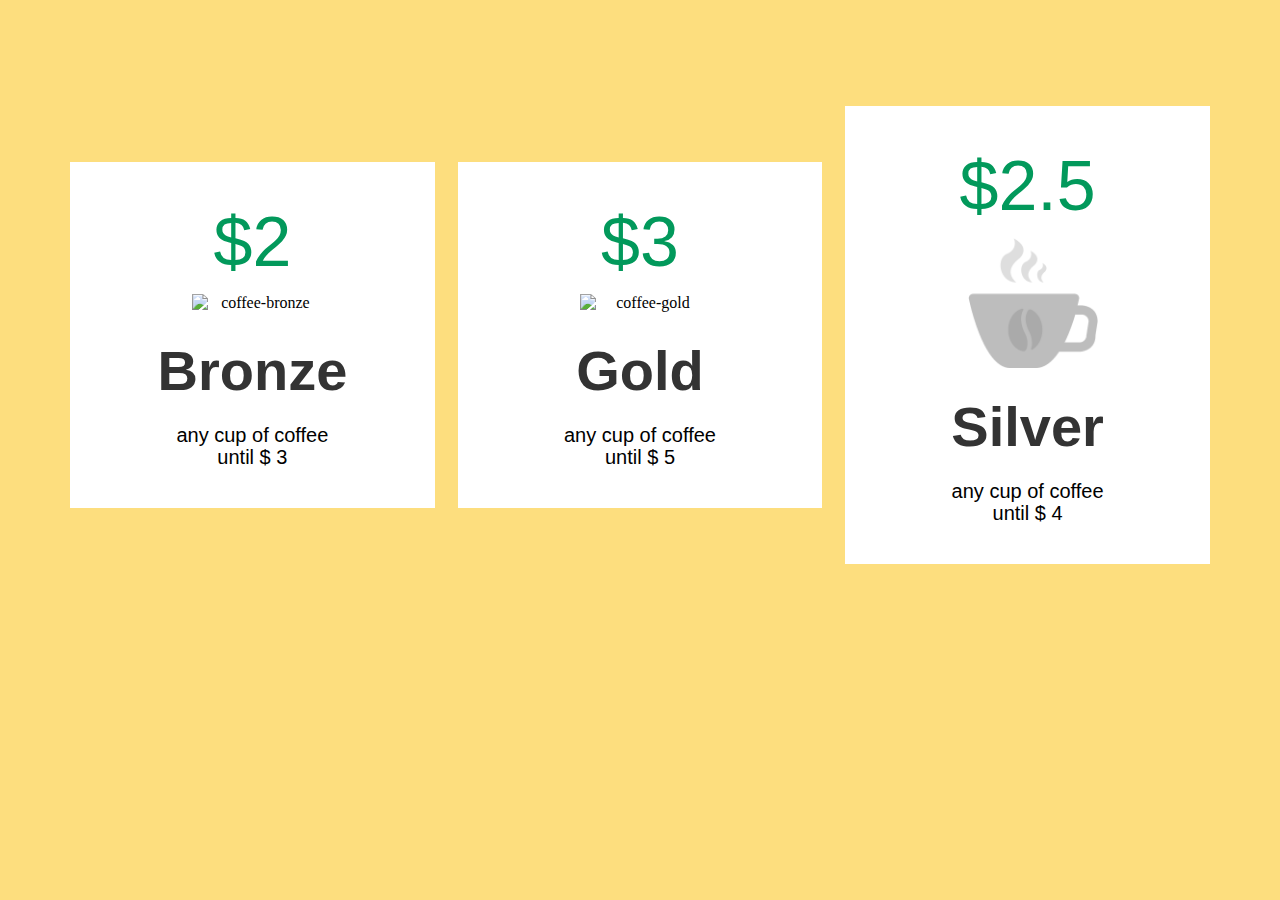
==== task-9-1/index.html @ cc653571 "first commit" ====
<!DOCTYPE html>
<html lang="en">

<head>
    <meta charset="UTF-8">
    <meta http-equiv="X-UA-Compatible" content="IE=edge">
    <meta name="viewport" content="width=device-width, initial-scale=1.0">
    <link rel="stylesheet" href="style.css">
    <title>Coffee</title>
</head>

<body>
    <main class="main">
        <div class="container">
            <section class="coffee">
                <ul class="coffee-list">
                    <li class="coffee-item">
                        <span class="coffee-price">&#36;2</span>
                        <div class="coffee-image">
                            <img src="/image/coffee-bronze.png" alt="coffee-bronze">
                        </div>
                        <h1 class="coffee-title">Bronze </h1>
                        <p class="coffee-text">any cup of coffee until &#36 3</p>

                    </li>
                    <li class="coffee-item">
                        <span class="coffee-price">&#36;3</span>
                        <div class="coffee-image">
                            <img src="/image/coffee-gold.png" alt="coffee-gold">
                        </div>
                        <h2 class="coffee-title"> Gold </h2>
                        <p class="coffee-text">any cup of coffee until &#36 5</p>
                    </li>
                    <li class="coffee-item">
                        <span class="coffee-price">&#36;2.5</span>
                        <div class="coffee-image">
                            <img src="./image/coffee-silver.png" alt="coffee-silver">
                        </div>
                        <h2 class="coffee-title"> Silver </h2>
                        <p class="coffee-text">any cup of coffee until &#36 4</p>
                    </li>
                </ul>
            </section>
        </div>
    </main>
</body>

</html>
---- task-9-1/style.css ----
@font-face {
    font-family: 'Miso Bold';
    font-style: normal;
    font-weight: 700;
    font-display: swap;
    src: url(/fonts/Miso/miso-bold-webfont.woff2) format('woff2'), url(/fonts/Miso/miso-bold-webfont.woff) format('woff'), url(/fonts/Miso/miso-bold-webfont.ttf) format('truetype');
}

@font-face {
    font-family: 'Lato Light';
    font-style: normal;
    font-weight: 300;
    font-display: swap;
    src: url(/fonts/Lato/Lato-Light.woff2)format('woff2'), url(/fonts/Lato/Lato-Light.woff) format('woff'), url(/fonts/Lato/Lato-Light.ttf) format('truetype');
}

@font-face {
    font-family: 'Miso Regular';
    font-style: normal;
    font-weight: 400;
    font-display: swap;
    src: url(/fonts/Miso/miso-regular-webfont.woff2)format('woff2'), url(/fonts/Miso/miso-regular-webfont.woff) format('woff'), url(/fonts/Miso/miso-regular-webfont.ttf) format('truetype');
}

* {
    box-sizing: border-box;
}

html,
body {
    margin: 0;
    padding: 0;
}

h1,
h2,
h3,
h4,
h5,
h6,
p {
    margin: 0;
}

ul {
    padding: 0;
    margin: 0;
    list-style: none;
}

body {
    background-color: #fdde7e;
}

.container {
    width: 100%;
    max-width: 1200px;
    padding: 0 30px;
    margin: 0 auto;
}

.coffee {
    padding: 60px 0;
}

.coffee-list {
    display: flex;
    flex-wrap: nowrap;
    justify-content: space-between;
    min-height: 550px;
    align-items: center;
}

.coffee-item {
    width: 32%;
    padding: 44px 10px 40px;
    background-color: #fff;
    text-align: center;
}

.coffee-item:hover {
    align-self: stretch;
    display: flex;
    flex-direction: column;
    justify-content: center;
}

.coffee-price {
    font-size: 70px;
    line-height: 72px;
    font-family: 'Miso Bold', sans-serif;
    color: #02995b;
    display: inline-block;
    margin-bottom: 16px;
}

.coffee-image {
    padding-left: 10px;
    margin: 0 auto 30px;
    max-width: 140px;
    width: 100%;
}

.coffee-image img {
    display: block;
    width: 100%;
}

.coffee-title {
    font-size: 56px;
    line-height: 58px;
    font-family: 'Miso Regular', sans-serif;
    color: #333333;
    margin-bottom: 24px;
}

.coffee-text {
    margin: 0 auto;
    max-width: 152px;
    font-size: 20px;
    line-height: 22px;
    font-family: 'Lato Light', sans-serif;
}
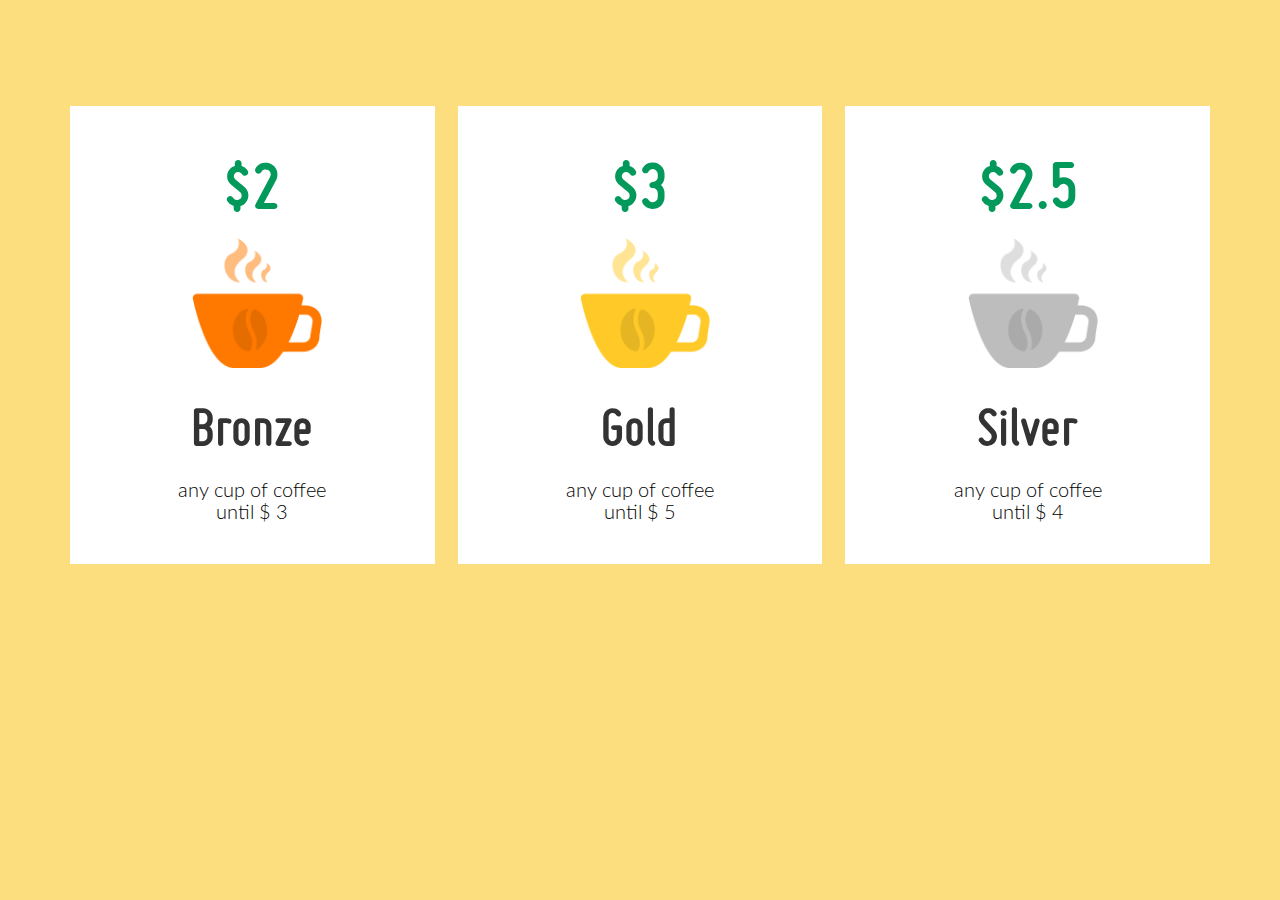
==== commit fb4bb808: "fix path" ====
--- a/task-9-1/index.html
+++ b/task-9-1/index.html
@@ -17,7 +17,7 @@
                     <li class="coffee-item">
                         <span class="coffee-price">&#36;2</span>
                         <div class="coffee-image">
-                            <img src="/image/coffee-bronze.png" alt="coffee-bronze">
+                            <img src="./image/coffee-bronze.png" alt="coffee-bronze">
                         </div>
                         <h1 class="coffee-title">Bronze </h1>
                         <p class="coffee-text">any cup of coffee until &#36 3</p>
@@ -26,7 +26,7 @@
                     <li class="coffee-item">
                         <span class="coffee-price">&#36;3</span>
                         <div class="coffee-image">
-                            <img src="/image/coffee-gold.png" alt="coffee-gold">
+                            <img src="./image/coffee-gold.png" alt="coffee-gold">
                         </div>
                         <h2 class="coffee-title"> Gold </h2>
                         <p class="coffee-text">any cup of coffee until &#36 5</p>
--- a/task-9-1/style.css
+++ b/task-9-1/style.css
@@ -3,7 +3,7 @@
     font-style: normal;
     font-weight: 700;
     font-display: swap;
-    src: url(/fonts/Miso/miso-bold-webfont.woff2) format('woff2'), url(/fonts/Miso/miso-bold-webfont.woff) format('woff'), url(/fonts/Miso/miso-bold-webfont.ttf) format('truetype');
+    src: url(./fonts/Miso/miso-bold-webfont.woff2) format('woff2'), url(./fonts/Miso/miso-bold-webfont.woff) format('woff'), url(./fonts/Miso/miso-bold-webfont.ttf) format('truetype');
 }
 
 @font-face {
@@ -11,7 +11,7 @@
     font-style: normal;
     font-weight: 300;
     font-display: swap;
-    src: url(/fonts/Lato/Lato-Light.woff2)format('woff2'), url(/fonts/Lato/Lato-Light.woff) format('woff'), url(/fonts/Lato/Lato-Light.ttf) format('truetype');
+    src: url(./fonts/Lato/Lato-Light.woff2)format('woff2'), url(./fonts/Lato/Lato-Light.woff) format('woff'), url(./fonts/Lato/Lato-Light.ttf) format('truetype');
 }
 
 @font-face {
@@ -19,7 +19,7 @@
     font-style: normal;
     font-weight: 400;
     font-display: swap;
-    src: url(/fonts/Miso/miso-regular-webfont.woff2)format('woff2'), url(/fonts/Miso/miso-regular-webfont.woff) format('woff'), url(/fonts/Miso/miso-regular-webfont.ttf) format('truetype');
+    src: url(./fonts/Miso/miso-regular-webfont.woff2)format('woff2'), url(./fonts/Miso/miso-regular-webfont.woff) format('woff'), url(./fonts/Miso/miso-regular-webfont.ttf) format('truetype');
 }
 
 * {
